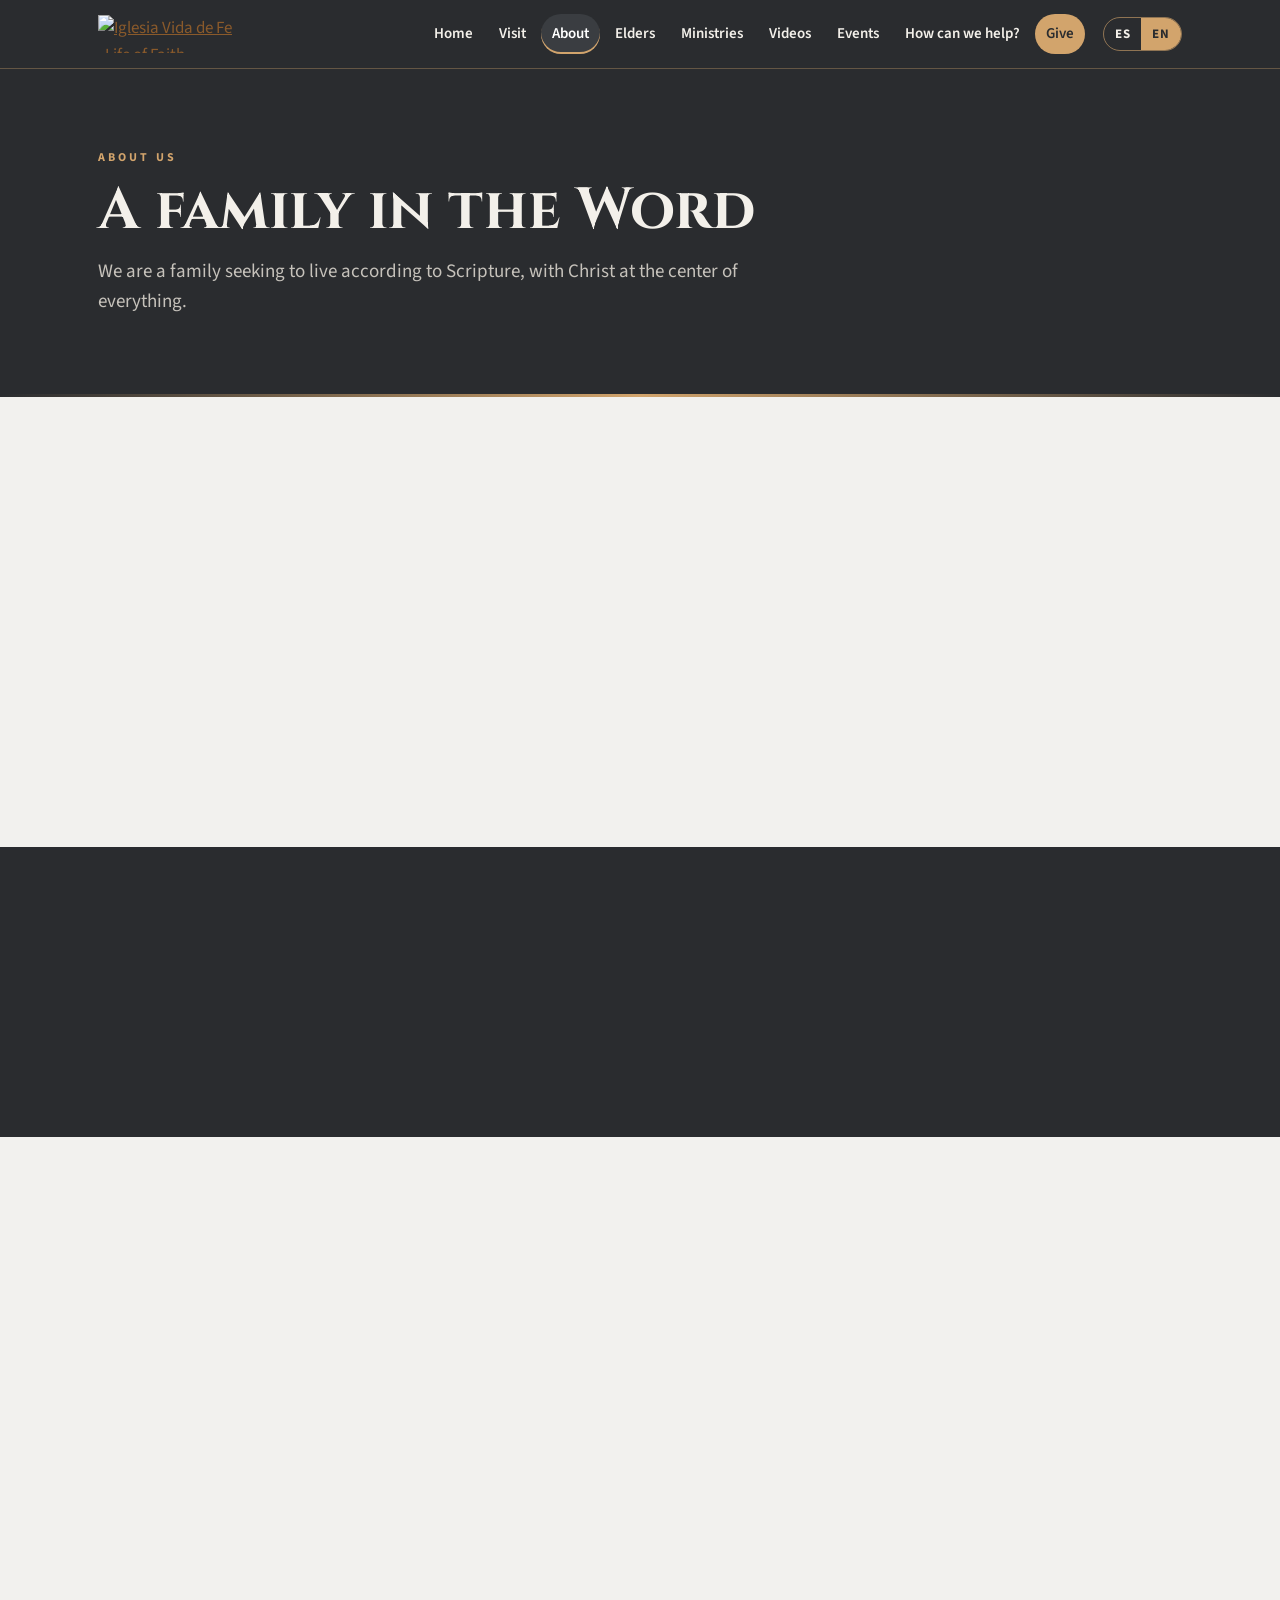
==== nosotros.html @ 3d45b864 "Pastor y anciano; vista individual para cada anciano Co-Authored-By: Claude Opus 5.5 <noreply@anthro" ====
<!doctype html>
<html lang="es" data-lang="es">
<head>
<meta charset="utf-8">
<meta name="viewport" content="width=device-width, initial-scale=1, viewport-fit=cover">
<title>Nosotros · Iglesia Vida de Fe</title>
<meta name="description" content="Misión, visión y Junta de Ancianos de la Iglesia Vida de Fe / Life of Faith Church en Vineland, NJ.">
<link rel="icon" href="img/favicon.png">
<link rel="preconnect" href="https://fonts.googleapis.com"><link rel="preconnect" href="https://fonts.gstatic.com" crossorigin>
<link rel="stylesheet" href="https://fonts.googleapis.com/css2?family=Cinzel:wght@600;700&family=Cormorant+Garamond:ital,wght@0,500;1,500&family=Source+Sans+3:wght@400;600;700&display=swap">
<link rel="stylesheet" href="css/styles.css">
</head>
<body data-page="nosotros">

<section class="page-hero">
  <div class="ph-bg" style="background-image:url(img/santuario.jpg)" aria-hidden="true"></div>
  <div class="wrap">
    <div class="label"><span lang="es">Nosotros</span><span lang="en">About us</span></div>
    <h1><span lang="es">Una familia en la Palabra</span><span lang="en">A family in the Word</span></h1>
    <p class="hero-sub" style="max-width:36em"><span lang="es">Somos una familia que busca vivir conforme a la Escritura, con Cristo en el centro de todo.</span><span lang="en">We are a family seeking to live according to Scripture, with Christ at the center of everything.</span></p>
  </div>
</section>

<main>
  <section class="section">
    <div class="wrap verses-2">
      <div class="stack reveal">
        <div class="label"><span lang="es">Misión</span><span lang="en">Mission</span></div>
        <h2><span lang="es">Amar a Dios, amar a otros, servir.</span><span lang="en">Love God, love others, serve.</span></h2>
        <p class="muted"><span lang="es">Mateo 28:18-20</span><span lang="en">Matthew 28:18-20</span></p>
      </div>
      <div class="stack reveal">
        <div class="label"><span lang="es">Visión</span><span lang="en">Vision</span></div>
        <h2><span lang="es">Evangelizar al perdido, discipular al salvado y edificar un pueblo a vivir una Vida de Fe.</span><span lang="en">Evangelize the lost, disciple the saved, and build up a people to live a Life of Faith.</span></h2>
      </div>
    </div>
    <div class="wrap btn-row reveal" style="margin-top:28px">
      <a class="btn" href="creemos.html"><span lang="es">Lo que creemos</span><span lang="en">What we believe</span></a>
    </div>
  </section>

  <section class="section band">
    <div class="wrap narrow stack reveal">
      <div class="label"><span lang="es">Nuestra historia</span><span lang="en">Our story</span></div>
      <h2><span lang="es">Cómo comenzó Vida de Fe</span><span lang="en">How Life of Faith began</span></h2>
      <p class="muted"><span lang="es">[Historia de la iglesia, pendiente.]</span><span lang="en">[Church history, coming soon.]</span></p>
    </div>
  </section>

  <section class="section" id="ancianos">
    <div class="wrap">
      <div class="section-head reveal">
        <div class="label"><span lang="es">Liderazgo</span><span lang="en">Leadership</span></div>
        <h2><span lang="es">Junta de Ancianos</span><span lang="en">Board of Elders</span></h2>
        <p class="muted"><span lang="es">Nuestros ancianos pastorean, enseñan y cuidan a la congregación. Entre ellos, el Pastor Moisés ejerce el oficio pastoral.</span><span lang="en">Our elders shepherd, teach and care for the congregation. Among them, Pastor Moisés holds the pastoral office.</span></p>
      </div>
      <a class="elders-back" href="#ancianos" hidden><span aria-hidden="true">←</span> <span lang="es">Ver todos los ancianos</span><span lang="en">See all elders</span></a>
      <div class="elders">
        <article id="pastor-moises" class="elder lead-elder reveal">
          <img src="img/familia-pastor-moises.jpg" alt="Pastor Moisés Boneta y su esposa" loading="lazy" width="616" height="684">
          <div class="stack" style="gap:10px"><h3 style="font-size:26px">Moisés Boneta</h3>
            <div class="role"><span lang="es">Pastor y anciano</span><span lang="en">Pastor and Elder</span></div>
            <p class="bio"><span lang="es">Nuestro pastor sirve con un corazón para Dios y para las personas, guiando nuestra iglesia con amor, visión y compromiso en la Palabra.</span><span lang="en">Our pastor serves with a heart for God and for people, leading our church with love, vision, and commitment to the Word.</span></p>
            <p class="fam"><span lang="es">Con su esposa, Cathy</span><span lang="en">With his wife, Cathy</span></p>
            <ul class="tags"><li><span lang="es">Enseñanza bíblica</span><span lang="en">Biblical teaching</span></li><li><span lang="es">Familia</span><span lang="en">Family</span></li><li><span lang="es">Servicio</span><span lang="en">Service</span></li><li><span lang="es">Comunidad</span><span lang="en">Community</span></li></ul>
            <a class="elder-more" href="#pastor-moises"><span lang="es">Conocer más</span><span lang="en">Learn more</span> <span aria-hidden="true">→</span></a></div>
        </article>
        <article id="noel-feliciano" class="elder reveal">
          <img src="img/familia-noel-feliciano.jpg" alt="Noel Feliciano y su familia" loading="lazy" width="616" height="684">
          <div class="stack" style="gap:8px;padding:0 20px 22px"><h3>Noel Feliciano</h3>
            <div class="role"><span lang="es">Anciano y maestro</span><span lang="en">Elder and teacher</span></div>
            <p class="bio"><span lang="es">Con un corazón dedicado a la Palabra de Dios, Noel sirve como anciano y maestro en nuestra iglesia, enseñando con sabiduría y humildad, y apoyando la vida espiritual de la congregación.</span><span lang="en">With a heart devoted to the Word of God, Noel serves as an elder and teacher in our church, teaching with wisdom and humility, and supporting the spiritual life of the congregation.</span></p>
            <p class="fam"><span lang="es">Con su esposa, Norma</span><span lang="en">With his wife, Norma</span></p>
            <ul class="tags"><li><span lang="es">Enseñanza bíblica</span><span lang="en">Biblical teaching</span></li><li><span lang="es">Liderazgo</span><span lang="en">Leadership</span></li><li><span lang="es">Servicio</span><span lang="en">Service</span></li><li><span lang="es">Discipulado</span><span lang="en">Discipleship</span></li></ul>
            <a class="elder-more" href="#noel-feliciano"><span lang="es">Conocer más</span><span lang="en">Learn more</span> <span aria-hidden="true">→</span></a></div>
        </article>
        <article id="raymond-torres" class="elder reveal">
          <img src="img/familia-raymond-torres.jpg" alt="Raymond Torres y su familia" loading="lazy" width="616" height="684">
          <div class="stack" style="gap:8px;padding:0 20px 22px"><h3>Raymond Torres</h3>
            <div class="role"><span lang="es">Anciano, tesorero de la iglesia y encargado de las clases de discipulado</span><span lang="en">Elder, church treasurer and discipleship class coordinator</span></div>
            <p class="bio"><span lang="es">Con un corazón de servicio, Raymond administra los recursos de nuestra iglesia y coordina las rotaciones de los estudios bíblicos entre los ancianos, apoyando el crecimiento espiritual de nuestra familia de fe.</span><span lang="en">With a heart to serve, Raymond manages the resources of our church and coordinates the rotation of Bible studies among the elders, supporting the spiritual growth of our church family.</span></p>
            <div class="since"><span lang="es">En Vida de Fe desde 2003</span><span lang="en">At Life of Faith since 2003</span></div>
            <p class="bio"><span lang="es">Nació y se crió en Trujillo Alto, Puerto Rico, y en 1995 se mudó con su familia a Vineland. Aunque fue criado en el evangelio, entre 1995 y 1996 comenzó a estudiar las Escrituras con más profundidad, se arrepintió y creyó en el Señor Jesús como su única esperanza de salvación. Lleva 23 años casado con Denisse. Después de la salvación que recibió por gracia mediante la fe en Cristo, su mayor gozo es ser esposo y padre de sus dos hijos.</span><span lang="en">He was born and raised in Trujillo Alto, Puerto Rico, and in 1995 moved with his family to Vineland. Although he was raised in the gospel, between 1995 and 1996 he began to study the Scriptures more deeply, repented, and believed in the Lord Jesus as his only hope of salvation. He has been married to Denisse for 23 years. After the salvation he received by grace through faith in Christ, his greatest joy is being a husband and the father of his two sons.</span></p>
            <p class="fam"><span lang="es">Con su esposa, Denisse, y sus hijos</span><span lang="en">With his wife, Denisse, and their children</span></p>
            <blockquote class="elder-verse"><span lang="es">“Pues mediante la ley yo morí a la ley, a fin de vivir para Dios. Con Cristo he sido crucificado, y ya no soy yo el que vive, sino que Cristo vive en mí; y la vida que ahora vivo en la carne, la vivo por fe en el Hijo de Dios, el cual me amó y se entregó a sí mismo por mí.”</span><span lang="en">“For through the Law I died to the Law, so that I might live to God. I have been crucified with Christ; and it is no longer I who live, but Christ lives in me; and the life which I now live in the flesh I live by faith in the Son of God, who loved me and gave Himself up for me.”</span><cite><span lang="es">Gálatas 2:19-20</span><span lang="en">Galatians 2:19-20</span></cite></blockquote>
            <ul class="tags"><li><span lang="es">Tesorería</span><span lang="en">Treasury</span></li><li><span lang="es">Discipulado</span><span lang="en">Discipleship</span></li><li><span lang="es">Liderazgo</span><span lang="en">Leadership</span></li><li><span lang="es">Servicio</span><span lang="en">Service</span></li><li><span lang="es">Unidad</span><span lang="en">Unity</span></li></ul>
            <a class="elder-more" href="#raymond-torres"><span lang="es">Conocer más</span><span lang="en">Learn more</span> <span aria-hidden="true">→</span></a></div>
        </article>
        <article id="jonathan-torres" class="elder reveal">
          <img src="img/familia-jonathan-torres.jpg" alt="Jonathan Torres y su familia" loading="lazy" width="616" height="684">
          <div class="stack" style="gap:8px;padding:0 20px 22px"><h3>Jonathan Torres</h3>
            <div class="role"><span lang="es">Anciano y secretario de la Junta de Ancianos</span><span lang="en">Elder and secretary of the Board of Elders</span></div>
            <p class="bio"><span lang="es">Con un corazón de siervo, Jonathan sirve en el liderazgo de nuestra iglesia, apoyando la visión, la unidad y el cuidado espiritual de la congregación.</span><span lang="en">With a servant's heart, Jonathan serves in the leadership of our church, supporting the vision, unity, and spiritual care of our congregation.</span></p>
            <p class="fam"><span lang="es">Con su esposa, Josie, y sus hijos</span><span lang="en">With his wife, Josie, and their children</span></p>
            <ul class="tags"><li><span lang="es">Liderazgo</span><span lang="en">Leadership</span></li><li><span lang="es">Servicio</span><span lang="en">Service</span></li><li><span lang="es">Unidad</span><span lang="en">Unity</span></li><li><span lang="es">Familia</span><span lang="en">Family</span></li><li><span lang="es">Discipulado</span><span lang="en">Discipleship</span></li></ul>
            <a class="elder-more" href="#jonathan-torres"><span lang="es">Conocer más</span><span lang="en">Learn more</span> <span aria-hidden="true">→</span></a></div>
        </article>
        <article id="hector-acosta" class="elder reveal">
          <img src="img/familia-hector-acosta.jpg" alt="Hector Acosta y su familia" loading="lazy" width="616" height="684">
          <div class="stack" style="gap:8px;padding:0 20px 22px"><h3>Hector Acosta</h3>
            <div class="role"><span lang="es">Anciano, subtesorero y maestro</span><span lang="en">Elder, assistant treasurer and teacher</span></div>
            <div class="since"><span lang="es">En Vida de Fe desde 2008 · Anciano desde 2021</span><span lang="en">At Life of Faith since 2008 · Elder since 2021</span></div>
            <p class="bio"><span lang="es">Con un corazón de servicio, Hector apoya en la administración de los recursos de la iglesia y enseña con la Palabra de Dios, guiando y edificando a nuestra congregación. Es de Puerto Rico y lleva 18 años casado con Raquel. Lo que más disfruta es pasar tiempo con su esposa y sus hijas, y le encanta conversar y conectar con las personas.</span><span lang="en">With a heart to serve, Hector assists in the administration of the church's resources and teaches the Word of God, guiding and building up our congregation. He is from Puerto Rico and has been married to Raquel for 18 years. What he enjoys most is spending time with his wife and daughters, and he loves talking and connecting with people.</span></p>
            <p class="fam"><span lang="es">Con su esposa, Raquel, y sus hijas</span><span lang="en">With his wife, Raquel, and their daughters</span></p>
            <blockquote class="elder-verse"><span lang="es">“Porque por gracia habéis sido salvados por medio de la fe, y esto no de vosotros, sino que es don de Dios; no por obras, para que nadie se gloríe.”</span><span lang="en">“For by grace you have been saved through faith; and that not of yourselves, it is the gift of God; not as a result of works, so that no one may boast.”</span><cite><span lang="es">Efesios 2:8-9</span><span lang="en">Ephesians 2:8-9</span></cite></blockquote>
            <ul class="tags"><li><span lang="es">Administración</span><span lang="en">Administration</span></li><li><span lang="es">Enseñanza</span><span lang="en">Teaching</span></li><li><span lang="es">Servicio</span><span lang="en">Service</span></li><li><span lang="es">Liderazgo</span><span lang="en">Leadership</span></li><li><span lang="es">Discipulado</span><span lang="en">Discipleship</span></li></ul>
            <a class="elder-more" href="#hector-acosta"><span lang="es">Conocer más</span><span lang="en">Learn more</span> <span aria-hidden="true">→</span></a></div>
        </article>
      </div>
    </div>
  </section>

  <section class="section band-2">
    <div class="wrap">
      <div class="section-head reveal">
        <div class="label" style="color:#d2a46c"><span lang="es">Da el siguiente paso</span><span lang="en">Take the next step</span></div>
        <h2><span lang="es">Membresía y bautismo</span><span lang="en">Membership and baptism</span></h2>
      </div>
      <div class="cards" style="grid-template-columns:repeat(auto-fit,minmax(260px,1fr))">
        <a class="card reveal" href="ayuda.html#membresia"><h3><span lang="es">¿Quieres ser miembro?</span><span lang="en">Want to become a member?</span></h3><p class="muted"><span lang="es">Pide información sobre la clase de membresía.</span><span lang="en">Ask about our membership class.</span></p><span class="more">→</span></a>
        <a class="card reveal" href="ayuda.html#bautismo"><h3><span lang="es">¿Quieres bautizarte?</span><span lang="en">Want to be baptized?</span></h3><p class="muted"><span lang="es">Pide información sobre la clase de bautismo.</span><span lang="en">Ask about our baptism class.</span></p><span class="more">→</span></a>
      </div>
    </div>
  </section>
</main>

<script src="js/config.js"></script>
<script src="js/site.js"></script>
</body>
</html>
---- css/styles.css ----
/* Iglesia Vida de Fe / Life of Faith Church
   Colores tomados del templo: gris carbón (exterior), gris claro (paredes), madera (cruz, bancas, techo). */
:root{
  --bg:#f2f1ee; --surface:#fbfaf8; --ink:#1e2023; --muted:#575a5f; --line:#dbd7d0;
  --char:#2a2c2f; --char-2:#3a3d41; --on-char:#f3f0ea; --on-char-muted:#c6c2bb;
  --wood:#8a5a2b; --wood-bright:#d2a46c; --wood-soft:#ece1d2;
  --f-display:"Cinzel","Trajan Pro",Georgia,serif;
  --f-verse:"Cormorant Garamond",Georgia,"Times New Roman",serif;
  --f-body:"Source Sans 3","Segoe UI",system-ui,sans-serif;
  --radius:14px; --max:1120px;
  color-scheme:light;
}
*{box-sizing:border-box}
html{scroll-behavior:smooth}
body{margin:0;background:var(--bg);color:var(--ink);font-family:var(--f-body);font-size:17px;line-height:1.6;-webkit-font-smoothing:antialiased}
img{max-width:100%;display:block}
a{color:var(--wood)}
a:hover{color:var(--char)}
:focus-visible{outline:2px solid var(--wood-bright);outline-offset:3px;border-radius:4px}
h1,h2,h3{font-family:var(--f-display);line-height:1.15;text-wrap:balance;margin:0}
h2{font-size:clamp(26px,3.6vw,36px);font-weight:700}
h3{font-size:19px;font-weight:700;letter-spacing:.02em}
p{margin:0}
.wrap{max-width:var(--max);margin:0 auto;padding-left:max(18px,env(safe-area-inset-left,0px));padding-right:max(18px,env(safe-area-inset-right,0px))}
.narrow{max-width:760px}
.label{font:700 12px var(--f-body);letter-spacing:.26em;text-transform:uppercase;color:var(--wood)}
.lead{font-size:clamp(18px,2vw,20px);color:var(--ink);max-width:40em}
.muted{color:var(--muted)}
.stack{display:grid;gap:14px}
.section{padding-block:clamp(48px,8vw,88px)}
.section-head{display:grid;gap:10px;margin-bottom:28px}
.band{background:var(--char);color:var(--on-char)}
.band .label{color:var(--wood-bright)}
.band .muted{color:var(--on-char-muted)}
.band-2{background:var(--char-2);color:var(--on-char)}

/* idiomas */
html[data-lang="es"] body [lang="en"]{display:none!important}
html[data-lang="en"] body [lang="es"]{display:none!important}

/* ---------- encabezado ---------- */
body::before{content:"";position:fixed;inset:0 0 auto;height:env(safe-area-inset-top,0px);z-index:60;background:var(--char)}
.site-header{position:sticky;top:env(safe-area-inset-top,0px);z-index:50;background:var(--char);color:var(--on-char);border-bottom:1px solid rgba(210,164,108,.35)}
.site-header .wrap{display:flex;align-items:center;gap:18px;min-height:68px}
.brand img{height:38px;width:auto}
.nav{display:flex;gap:4px;margin-left:auto;align-items:center}
.nav a{color:var(--on-char);text-decoration:none;font-weight:600;font-size:15px;padding:8px 11px;border-radius:999px;transition:background .2s}
.nav a:hover,.nav a[aria-current="page"]{background:var(--char-2);color:#fff}
.nav a[aria-current="page"]{box-shadow:inset 0 -2px 0 var(--wood-bright)}
.btn-give{background:var(--wood-bright)!important;color:var(--char)!important}
.lang{display:flex;border:1px solid rgba(210,164,108,.6);border-radius:999px;overflow:hidden;flex:none}
.lang button{background:transparent;border:0;color:var(--on-char);font:700 13px var(--f-body);letter-spacing:.06em;padding:7px 11px;cursor:pointer}
.lang button[aria-pressed="true"]{background:var(--wood-bright);color:var(--char)}
.menu-btn{display:none;background:transparent;border:1px solid rgba(243,240,234,.35);color:var(--on-char);border-radius:10px;width:44px;height:40px;cursor:pointer}
@media (max-width:980px){
  .nav{position:fixed;inset:calc(68px + env(safe-area-inset-top,0px)) 0 auto 0;flex-direction:column;align-items:stretch;background:var(--char);padding:12px max(18px,env(safe-area-inset-right,0px)) 22px max(18px,env(safe-area-inset-left,0px));gap:2px;border-bottom:1px solid rgba(210,164,108,.35);transform:translateY(-8px);opacity:0;pointer-events:none;transition:.25s}
  .nav.open{transform:none;opacity:1;pointer-events:auto}
  .nav a{font-size:17px;padding:12px 14px;border-radius:10px}
  .menu-btn{display:grid;place-items:center;margin-left:auto}
  .lang{margin-left:0}
}

/* ---------- botones ---------- */
.btn{display:inline-flex;align-items:center;justify-content:center;gap:10px;font:700 15px var(--f-body);letter-spacing:.03em;text-decoration:none;padding:13px 22px;border-radius:999px;background:var(--char);color:var(--on-char);border:1px solid var(--char);cursor:pointer;position:relative;overflow:hidden;transition:transform .2s,background .2s;min-height:46px}
.btn::after{content:"";position:absolute;inset:0;background:linear-gradient(110deg,transparent 30%,rgba(210,164,108,.45) 50%,transparent 70%);transform:translateX(-120%);transition:transform .7s}
.btn:hover{transform:translateY(-2px);color:#fff}.btn:hover::after{transform:translateX(120%)}
.btn.wood{background:var(--wood-bright);border-color:var(--wood-bright);color:var(--char)}
.btn.ghost{background:transparent;color:var(--ink);border-color:var(--wood)}
.btn.ghost:hover{color:var(--ink)}
.band .btn.ghost{color:var(--on-char);border-color:var(--wood-bright)}
.btn-row{display:flex;gap:12px;flex-wrap:wrap}
.live-dot{width:9px;height:9px;border-radius:50%;background:#d94a3d;box-shadow:0 0 0 0 rgba(217,74,61,.6);animation:pulse 1.6s infinite}
@keyframes pulse{70%{box-shadow:0 0 0 10px rgba(217,74,61,0)}100%{box-shadow:0 0 0 0 rgba(217,74,61,0)}}

/* ---------- inicio ---------- */
.hero{position:relative;overflow:hidden;background:var(--char);color:var(--on-char)}
.hero-bg{position:absolute;inset:-4%;background:url(../img/santuario.jpg) center 45%/cover;filter:grayscale(.2);animation:kb 14s ease-out both}
.hero::after{content:"";position:absolute;inset:0;background:linear-gradient(180deg,rgba(42,44,47,.55),rgba(42,44,47,.78) 70%,var(--char))}
.hero .wrap{position:relative;z-index:1;display:grid;justify-items:center;text-align:center;gap:20px;padding-block:clamp(70px,13vw,150px) clamp(60px,9vw,110px)}
.hero-logo{width:min(560px,86vw);animation:rise 1.1s cubic-bezier(.2,.8,.2,1) .2s both}
.hero-title{font-family:var(--f-verse);font-style:italic;font-weight:500;font-size:clamp(34px,6vw,62px);line-height:1.05;animation:rise 1s cubic-bezier(.2,.8,.2,1) .7s both}
.hero-sub{color:var(--on-char-muted);font-size:clamp(16px,2vw,19px);animation:rise 1s ease 1s both}
.gold-rule{height:2px;width:min(320px,60vw);background:linear-gradient(90deg,transparent,var(--wood-bright),transparent);animation:grow .9s ease 1.15s both}
.hero .btn-row{justify-content:center;animation:rise 1s ease 1.35s both}
@keyframes kb{from{transform:scale(1.15)}to{transform:scale(1.02)}}
@keyframes rise{from{opacity:0;transform:translateY(22px)}to{opacity:1;transform:none}}
@keyframes grow{from{transform:scaleX(0)}to{transform:scaleX(1)}}

.schedule{display:grid;grid-template-columns:repeat(3,minmax(0,1fr));gap:16px}
.day{background:var(--surface);border:1px solid var(--line);border-radius:var(--radius);padding:22px;display:grid;gap:10px;align-content:start}
.day h3{font-size:20px}
.slot{display:grid;grid-template-columns:86px 1fr;gap:10px;align-items:baseline;border-top:1px solid var(--line);padding-top:10px}
.slot b{font-variant-numeric:tabular-nums;color:var(--wood)}
@media (max-width:820px){.schedule{grid-template-columns:1fr}}

.cards{display:grid;grid-template-columns:repeat(3,minmax(0,1fr));gap:16px}
.card{background:var(--surface);border:1px solid var(--line);border-radius:var(--radius);padding:24px;display:grid;gap:10px;align-content:start;text-decoration:none;color:var(--ink);transition:transform .3s,box-shadow .3s,border-color .3s}
a.card:hover{transform:translateY(-4px);border-color:var(--wood);box-shadow:0 14px 30px -20px rgba(42,44,47,.6);color:var(--ink)}
.card .more{font-weight:700;color:var(--wood);font-size:15px}
@media (max-width:900px){.cards{grid-template-columns:repeat(2,minmax(0,1fr))}}
@media (max-width:560px){.cards{grid-template-columns:1fr}}

.split{display:grid;grid-template-columns:1fr 1fr;gap:clamp(24px,5vw,56px);align-items:center}
.split>*{min-width:0}
@media (max-width:820px){.split{grid-template-columns:1fr}}
.photo{border-radius:var(--radius);overflow:hidden;box-shadow:0 20px 40px -28px rgba(0,0,0,.6)}
.photo img{width:100%;height:100%;object-fit:cover}

.verse{font-family:var(--f-verse);font-style:italic;font-size:clamp(22px,3vw,30px);line-height:1.35;margin:0}
.verse cite{display:block;margin-top:10px;font:600 12px var(--f-body);font-style:normal;letter-spacing:.2em;text-transform:uppercase;color:var(--wood)}
.band .verse cite,.page-hero .verse cite{color:var(--wood-bright)}
.verses-2{display:grid;grid-template-columns:1fr 1fr;gap:clamp(20px,5vw,56px)}
@media (max-width:720px){.verses-2{grid-template-columns:1fr}}

.embed{position:relative;border-radius:var(--radius);overflow:hidden;background:#000;aspect-ratio:16/9;max-width:100%}
.embed iframe{position:absolute;inset:0;width:100%;height:100%;border:0}
.fb-box{background:var(--surface);border:1px solid var(--line);border-radius:var(--radius);padding:12px;display:grid;justify-items:center;gap:12px}
.fb-box iframe{border:0;width:100%;max-width:500px;height:640px}

/* ---------- interiores ---------- */
.page-hero{background:var(--char);color:var(--on-char);position:relative;overflow:hidden}
.page-hero::after{content:"";position:absolute;inset:auto 0 0;height:3px;background:linear-gradient(90deg,transparent,var(--wood-bright),transparent)}
.page-hero .wrap{padding-block:clamp(44px,7vw,80px);display:grid;gap:12px;position:relative;z-index:1}
.page-hero h1{font-size:clamp(32px,6vw,58px);font-weight:700}
.page-hero .label{color:var(--wood-bright)}
.ph-bg{position:absolute;inset:0;background-position:center;background-size:cover}
.ph-bg::after{content:"";position:absolute;inset:0;background:linear-gradient(90deg,var(--char) 30%,rgba(42,44,47,.6) 70%,rgba(42,44,47,.4))}
@media (max-width:700px){.ph-bg::after{background:rgba(42,44,47,.72)}}
.back{display:inline-flex;align-items:center;gap:8px;color:var(--on-char);text-decoration:none;font-weight:600;font-size:15px;padding:8px 14px 8px 10px;border:1px solid rgba(243,240,234,.3);border-radius:999px;width:max-content}
.back:hover{color:#fff;background:var(--char-2)}

.list{list-style:none;margin:0;padding:0}
.list li{display:grid;grid-template-columns:auto 1fr;gap:14px;padding:16px 0;border-top:1px solid var(--line)}
.list li:last-child{border-bottom:1px solid var(--line)}
.list .dot{width:10px;height:10px;margin-top:9px;border-radius:50%;background:var(--wood);box-shadow:0 0 0 4px var(--wood-soft)}
.list b{display:block}
.list span{color:var(--muted)}

.elders{display:grid;grid-template-columns:repeat(2,minmax(0,1fr));gap:20px}
@media (max-width:700px){.elders{grid-template-columns:1fr}}
.elder{background:var(--surface);border:1px solid var(--line);border-radius:var(--radius);padding:22px;display:grid;gap:10px;justify-items:center;text-align:center}
.elder{padding:0;overflow:hidden;align-content:start;justify-items:stretch;text-align:left}
.elder img{width:100%;height:auto;aspect-ratio:616/684;object-fit:cover;object-position:center top}
.elder .ph{display:grid;place-items:center;background:var(--char-2);color:var(--on-char);font:700 34px var(--f-display)}
.elder .role{font-size:15px;color:var(--wood);font-weight:600}
.elder .bio{font-size:15px;color:var(--muted)}
.elder.lead-elder{grid-column:1/-1;grid-template-columns:minmax(0,360px) 1fr;justify-items:start;text-align:left;align-items:center;gap:28px}
.elder.lead-elder img{width:100%}
.elder.lead-elder .stack{padding:24px 28px 24px 0}
.elder .fam{font-size:15px;font-style:italic;font-family:var(--f-verse);font-size:18px;color:var(--ink)}
.elder .since{font-size:13px;font-weight:700;letter-spacing:.04em;color:var(--muted)}
.elder-verse{margin:2px 0 0;padding-left:12px;border-left:2px solid var(--wood-soft);font-family:var(--f-verse);font-style:italic;font-size:17px;line-height:1.4;color:var(--ink)}
.elder-verse cite{display:block;font:700 11px var(--f-body);font-style:normal;letter-spacing:.18em;text-transform:uppercase;color:var(--wood);margin-top:4px}
.tags{list-style:none;margin:4px 0 0;padding:0;display:flex;flex-wrap:wrap;gap:6px}
.tags li{font-size:12px;font-weight:700;letter-spacing:.06em;text-transform:uppercase;color:var(--wood);background:var(--wood-soft);border-radius:999px;padding:4px 10px}
@media (max-width:620px){.elder.lead-elder{grid-template-columns:1fr}.elder.lead-elder .stack{padding:0 20px 22px}}

.creed{counter-reset:c;list-style:none;margin:0;padding:0;display:grid;gap:0}
.creed li{padding:22px 0;border-top:1px solid var(--line);display:grid;grid-template-columns:44px 1fr;gap:14px}
.creed li::before{counter-increment:c;content:counter(c);font:700 18px var(--f-display);color:var(--wood);width:36px;height:36px;border-radius:50%;border:1px solid var(--wood);display:grid;place-items:center}
.creed .ref{display:block;margin-top:6px;font-size:14px;color:var(--wood);font-weight:600}

.elders-row{display:grid;grid-template-columns:repeat(5,minmax(0,1fr));gap:16px}
.elder-mini{display:grid;justify-items:center;gap:6px;text-align:center;text-decoration:none;color:var(--ink);padding:18px 10px;border-radius:var(--radius);transition:background .3s,transform .3s}
.elder-mini:hover{background:var(--surface);transform:translateY(-4px);color:var(--ink)}
.elder-mini img{width:100%;height:auto;aspect-ratio:616/684;border-radius:12px;object-fit:cover;object-position:center top}
.elder-mini span{font-size:14px;color:var(--wood);font-weight:600}
@media (max-width:820px){.elders-row{grid-template-columns:repeat(3,minmax(0,1fr))}}
@media (max-width:520px){.elders-row{grid-template-columns:repeat(2,minmax(0,1fr))}}
.section[id]{scroll-margin-top:80px}

/* ministerios */
.min-grid{display:grid;grid-template-columns:repeat(3,minmax(0,1fr));gap:16px}
.min-card{background:var(--surface);border:1px solid var(--line);border-radius:var(--radius);padding:24px;display:grid;gap:8px;align-content:start;text-decoration:none;color:var(--ink);position:relative;overflow:hidden;transition:transform .3s,box-shadow .3s,border-color .3s}
.min-card::before{content:"";position:absolute;left:0;right:0;top:0;height:3px;background:var(--wood-bright);transform:scaleX(0);transform-origin:left;transition:transform .4s}
.min-card:hover{transform:translateY(-4px);border-color:var(--wood);box-shadow:0 14px 30px -20px rgba(42,44,47,.6);color:var(--ink)}
.min-card:hover::before{transform:none}
.min-card .eyebrow{font:700 11px var(--f-body);letter-spacing:.22em;text-transform:uppercase;color:var(--muted)}
.min-card h3{font-size:21px}
.min-card .en{font-family:var(--f-verse);font-style:italic;font-size:18px;color:var(--wood)}
.min-card img{height:64px;width:auto;margin-bottom:4px}
@media (max-width:900px){.min-grid{grid-template-columns:repeat(2,minmax(0,1fr))}}
@media (max-width:560px){.min-grid{grid-template-columns:1fr}}

/* intro animada (ministerios) */
.intro{position:fixed;inset:0;z-index:80;background:radial-gradient(90% 80% at 50% 45%,rgba(42,44,47,.82),var(--char) 85%),url(../img/santuario.jpg) center/cover;color:var(--on-char);display:grid;place-items:center;padding:24px max(18px,env(safe-area-inset-right,0px)) 24px max(18px,env(safe-area-inset-left,0px));animation:introOut .9s cubic-bezier(.7,0,.2,1) var(--out,4.4s) both}
.intro-inner{display:grid;justify-items:center;gap:16px;text-align:center;max-width:920px;width:100%}
.intro .i-logo{width:min(180px,40vw);animation:fum 1s cubic-bezier(.2,.9,.25,1.15) .15s both}
.intro .i-eyebrow{font:600 13px var(--f-body);letter-spacing:.32em;text-transform:uppercase;color:var(--wood-bright);animation:fadeIn .6s ease .3s both}
.intro .i-name{font-family:var(--f-display);font-weight:700;font-size:clamp(34px,8vw,84px);line-height:1.04;text-wrap:balance}
.intro .ch{display:inline-block;white-space:pre;animation:letter .55s cubic-bezier(.2,.8,.2,1) both;animation-delay:calc(var(--start,.5s) + var(--i) * 50ms)}
.intro .i-sub{font-family:var(--f-verse);font-style:italic;font-size:clamp(20px,3vw,30px);color:var(--on-char-muted);animation:fadeIn .8s ease var(--sub,1.6s) both}
.intro .gold-rule{animation-delay:var(--sub,1.6s)}
.intro .i-verses{display:grid;grid-template-columns:1fr 1fr;gap:22px;width:100%;margin-top:4px}
.intro .i-v{font-family:var(--f-verse);font-style:italic;font-size:clamp(17px,2.3vw,22px);line-height:1.35}
.intro .i-v cite{display:block;font:600 12px var(--f-body);font-style:normal;letter-spacing:.2em;text-transform:uppercase;color:var(--wood-bright);margin-top:6px}
.intro .i-v.l{text-align:right;animation:fromLeft .9s cubic-bezier(.2,.8,.2,1) var(--v1,2.1s) both}
.intro .i-v.r{text-align:left;animation:fromRight .9s cubic-bezier(.2,.8,.2,1) var(--v2,2.45s) both}
.intro .skip{position:absolute;right:max(18px,env(safe-area-inset-right,0px));bottom:calc(18px + env(safe-area-inset-bottom,0px));background:transparent;border:1px solid rgba(243,240,234,.4);color:var(--on-char);border-radius:999px;padding:8px 16px;font:600 14px var(--f-body);cursor:pointer}
.intro.gone{display:none}
@media (max-width:640px){.intro .i-verses{grid-template-columns:1fr}.intro .i-v.l,.intro .i-v.r{text-align:center}}
@keyframes fum{0%{opacity:0;transform:scale(2.3);filter:blur(10px)}60%{opacity:1;filter:none}100%{transform:none}}
@keyframes letter{from{opacity:0;transform:translateY(.45em) rotateX(70deg);filter:blur(6px)}to{opacity:1;transform:none;filter:none}}
@keyframes fadeIn{from{opacity:0}to{opacity:1}}
@keyframes fromLeft{from{opacity:0;transform:translateX(-70px)}to{opacity:1;transform:none}}
@keyframes fromRight{from{opacity:0;transform:translateX(70px)}to{opacity:1;transform:none}}
@keyframes introOut{0%{transform:none;visibility:visible}100%{transform:translateY(-101%);visibility:hidden}}

.min-hero-logo{height:110px;width:auto}
.months{display:grid;grid-template-columns:repeat(6,minmax(0,1fr));gap:8px;margin:14px 0 10px}
.m{text-align:center;font:700 13px var(--f-body);letter-spacing:.06em;padding:10px 0;border-radius:10px;border:1px dashed var(--line);color:var(--muted)}
.m.on{background:var(--char);color:var(--on-char);border:1px solid var(--char)}

/* videos */
.tabs{display:flex;gap:8px;flex-wrap:wrap;margin-bottom:22px}
.tab{border:1px solid var(--line);background:var(--surface);color:var(--ink);border-radius:999px;padding:9px 16px;font:600 15px var(--f-body);cursor:pointer}
.tab[aria-selected="true"]{background:var(--char);color:var(--on-char);border-color:var(--char)}
.vgrid{display:grid;grid-template-columns:repeat(3,minmax(0,1fr));gap:18px}
.vcard{background:var(--surface);border:1px solid var(--line);border-radius:var(--radius);overflow:hidden;text-align:left;padding:0;cursor:pointer;font:inherit;color:inherit;display:grid;transition:transform .3s,box-shadow .3s}
.vcard:hover{transform:translateY(-4px);box-shadow:0 14px 30px -20px rgba(42,44,47,.6)}
.vcard .thumb{aspect-ratio:16/9;background:#111 center/cover;position:relative}
.vcard .thumb::after{content:"";position:absolute;inset:0;margin:auto;width:54px;height:54px;border-radius:50%;background:rgba(42,44,47,.78) url("data:image/svg+xml,%3Csvg xmlns='http://www.w3.org/2000/svg' viewBox='0 0 24 24'%3E%3Cpath d='M9 7l8 5-8 5z' fill='%23f3f0ea'/%3E%3C/svg%3E") center/26px no-repeat}
.vcard .meta{padding:14px 16px;display:grid;gap:4px}
.vcard .meta b{font-size:16px;line-height:1.35}
.vcard .meta span{font-size:14px;color:var(--muted)}
.series{display:grid;grid-template-columns:repeat(2,minmax(0,1fr));gap:18px;margin-bottom:34px}
.serie{background:var(--char);color:var(--on-char);border-radius:var(--radius);padding:26px;display:grid;gap:10px;align-content:start}
.serie .label{color:var(--wood-bright)}
.serie h3{font-size:24px}
@media (max-width:900px){.vgrid{grid-template-columns:repeat(2,minmax(0,1fr))}}
@media (max-width:620px){.vgrid,.series{grid-template-columns:1fr}}
.modal{position:fixed;inset:0;z-index:90;background:rgba(15,16,18,.86);display:grid;place-items:center;padding:20px}
.modal[hidden]{display:none}
.modal .box{width:min(960px,100%)}
.modal .close{display:block;margin:0 0 10px auto;background:transparent;border:1px solid rgba(243,240,234,.4);color:#f3f0ea;border-radius:999px;padding:8px 16px;font:600 14px var(--f-body);cursor:pointer}

/* formularios */
.forms-nav{display:grid;grid-template-columns:repeat(4,minmax(0,1fr));gap:12px;margin-bottom:28px}
.forms-nav button{background:var(--surface);border:1px solid var(--line);border-radius:12px;padding:16px;text-align:left;font:600 16px var(--f-body);color:var(--ink);cursor:pointer;display:grid;gap:4px}
.forms-nav button small{font-weight:400;color:var(--muted);font-size:14px}
.forms-nav button[aria-selected="true"]{border-color:var(--wood);box-shadow:inset 0 0 0 1px var(--wood);background:#fff}
@media (max-width:900px){.forms-nav{grid-template-columns:repeat(2,minmax(0,1fr))}}
form.vdf{background:var(--surface);border:1px solid var(--line);border-radius:var(--radius);padding:clamp(20px,4vw,34px);display:grid;gap:18px}
.field{display:grid;gap:6px}
.field label,.field legend{font-weight:700;font-size:15px}
.field input,.field select,.field textarea{font:inherit;font-size:16px;padding:12px 14px;border:1px solid #c9c4bb;border-radius:10px;background:#fff;color:var(--ink);width:100%}
.field textarea{min-height:130px;resize:vertical}
.row2{display:grid;grid-template-columns:1fr 1fr;gap:16px}
@media (max-width:620px){.row2{grid-template-columns:1fr}}
.choice{display:flex;gap:10px;flex-wrap:wrap}
.choice label{display:flex;gap:8px;align-items:center;border:1px solid var(--line);border-radius:999px;padding:8px 14px;font-weight:600;cursor:pointer;background:#fff}
.notice{background:var(--wood-soft);border-radius:12px;padding:14px 16px;font-size:15px}
.ok{background:#e6efe6;border:1px solid #9fbf9f;border-radius:12px;padding:16px}
fieldset{border:0;padding:0;margin:0}

/* pie */
.site-footer{background:var(--char);color:var(--on-char-muted);font-size:15px}
.site-footer .wrap{display:grid;grid-template-columns:1.3fr 1fr 1fr;gap:28px;padding-block:48px 28px}
.site-footer img{height:44px;width:auto;margin-bottom:14px}
.site-footer h4{font:700 12px var(--f-body);letter-spacing:.22em;text-transform:uppercase;color:var(--wood-bright);margin:0 0 10px}
.site-footer a{color:var(--on-char);text-decoration:none}
.site-footer a:hover{color:var(--wood-bright)}
.site-footer ul{list-style:none;margin:0;padding:0;display:grid;gap:6px}
.site-footer .legal{grid-column:1/-1;border-top:1px solid rgba(243,240,234,.15);padding-top:18px;font-size:13px}
@media (max-width:820px){.site-footer .wrap{grid-template-columns:1fr}}

/* revelado al bajar (solo si hay JS y se permite movimiento) */
.js .reveal{opacity:0;transform:translateY(26px);transition:opacity .8s ease,transform .8s cubic-bezier(.2,.8,.2,1)}
.js .reveal.in{opacity:1;transform:none}

@media (prefers-reduced-motion: reduce){
  *,*::before,*::after{animation:none!important;transition:none!important}
  .js .reveal{opacity:1;transform:none}
  .intro{display:none}
}

/* Vista individual de cada anciano (nosotros.html#slug) */
.elder-more{justify-self:start;margin-top:6px;font-size:14px;font-weight:700;letter-spacing:.04em;color:var(--wood);text-decoration:none;border-bottom:1px solid transparent;transition:border-color .25s}
.elder-more:hover{border-bottom-color:var(--wood)}
.elder > img{cursor:pointer}
.elders-back{display:inline-flex;gap:8px;align-items:center;margin:0 0 18px;font-weight:700;font-size:15px;color:var(--wood);text-decoration:none}
.elders-back[hidden]{display:none}
.elders-back:hover{text-decoration:underline}
.elders.single{grid-template-columns:1fr}
.elders.single .elder:not(.is-open){display:none}
.elders.single .elder.is-open{grid-template-columns:minmax(0,400px) 1fr;align-items:start;gap:28px}
.elders.single .elder.is-open .stack{padding:26px 28px 26px 0 !important}
.elders.single .elder.is-open .elder-more{display:none}
.elders.single .elder.is-open > img{cursor:default}
.elders.single .elder.is-open{animation:fadeIn .5s ease both}
@media (max-width:700px){.elders.single .elder.is-open{grid-template-columns:1fr}.elders.single .elder.is-open .stack{padding:0 20px 22px !important}}
@media (prefers-reduced-motion: reduce){.elders.single .elder.is-open{animation:none}}
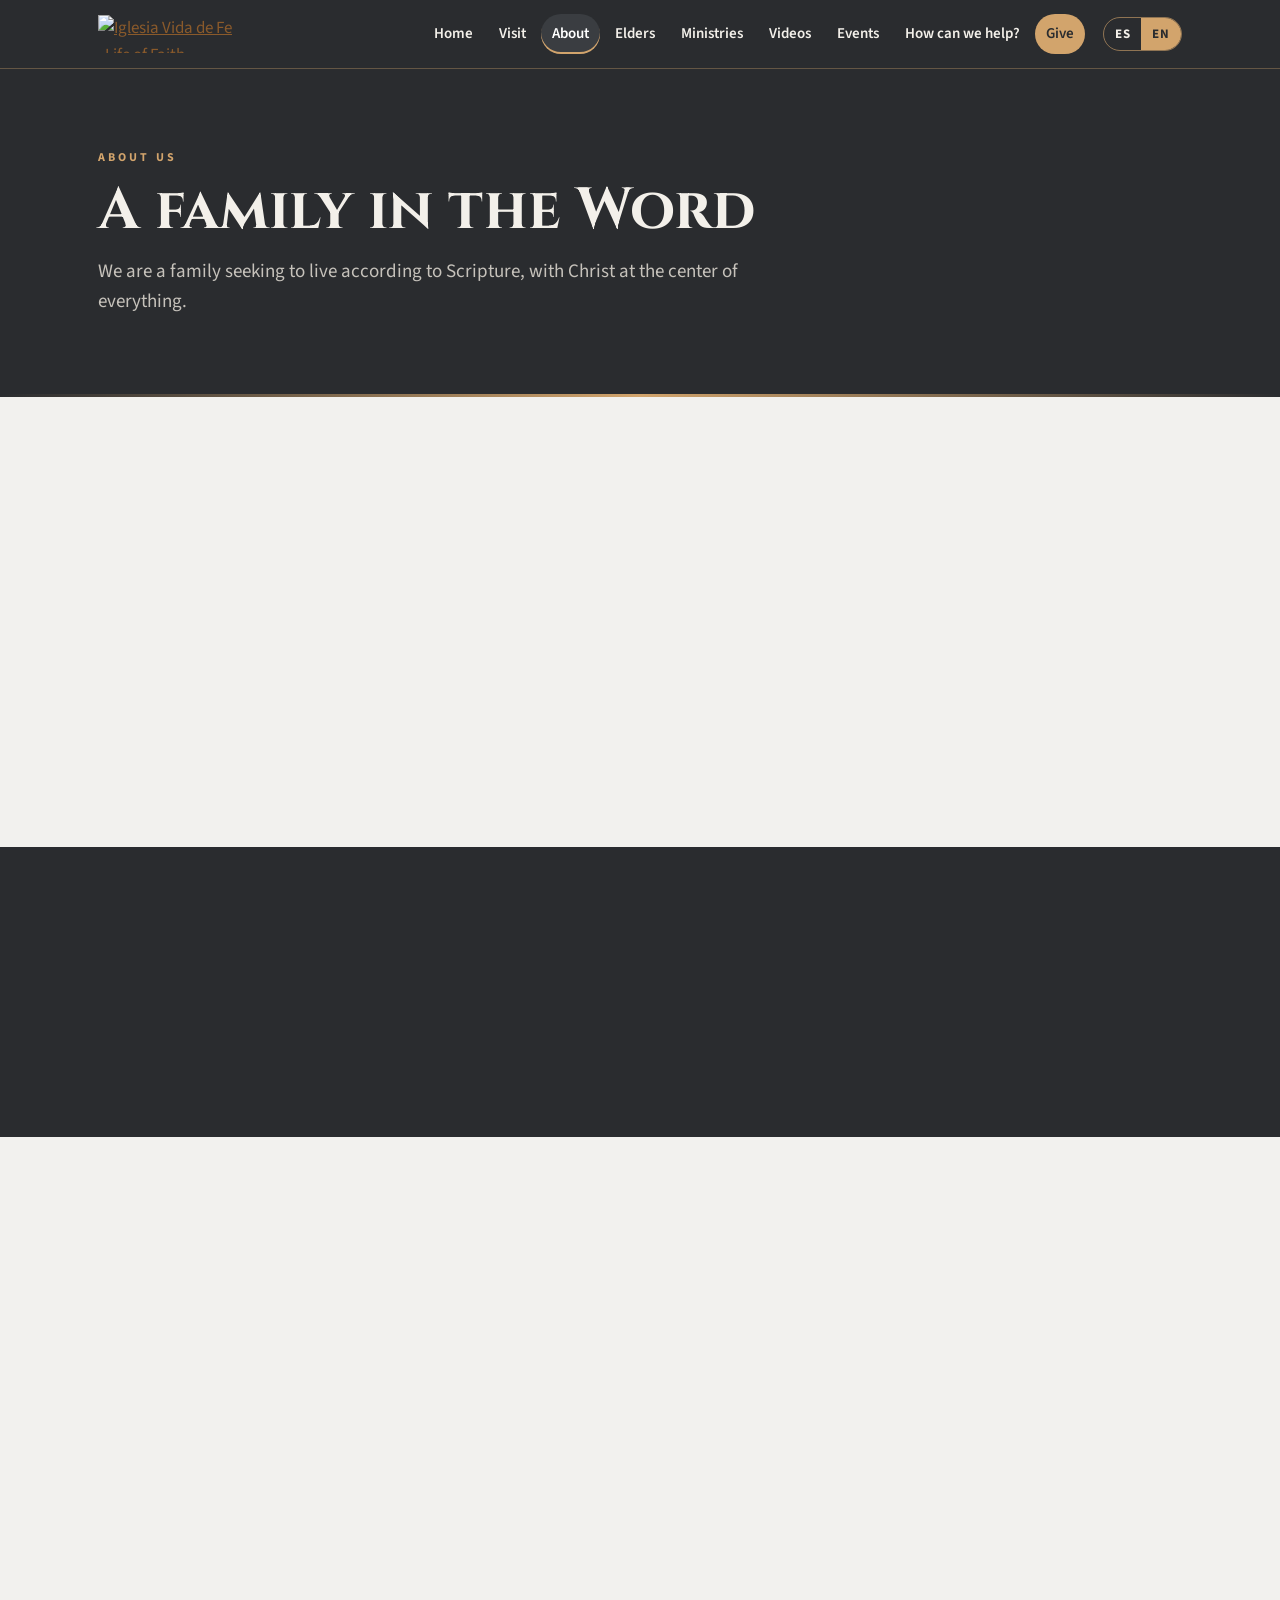
==== commit 132945cf: "Biografía del Pastor Moisés; fotos completas de Raymond y Jonathan Co-Authored-By: Claude Opus 5.5 <" ====
--- a/nosotros.html
+++ b/nosotros.html
@@ -61,7 +61,10 @@
           <div class="stack" style="gap:10px"><h3 style="font-size:26px">Moisés Boneta</h3>
             <div class="role"><span lang="es">Pastor y anciano</span><span lang="en">Pastor and Elder</span></div>
             <p class="bio"><span lang="es">Nuestro pastor sirve con un corazón para Dios y para las personas, guiando nuestra iglesia con amor, visión y compromiso en la Palabra.</span><span lang="en">Our pastor serves with a heart for God and for people, leading our church with love, vision, and commitment to the Word.</span></p>
+            <div class="since"><span lang="es">En Vida de Fe desde 1982 · Pastor desde 2013</span><span lang="en">At Life of Faith since 1982 · Pastor since 2013</span></div>
+            <p class="bio"><span lang="es">Conoció a Cristo por medio del testimonio y el ejemplo de sus padres, y al oír las verdades del Evangelio en la enseñanza de la Palabra de Dios. Nació en Maryland, pero ha vivido en Nueva Jersey desde su adolescencia. Lleva 26 años casado. Le gusta leer, jugar minigolf y tocar música.</span><span lang="en">He came to know Christ through the testimony and example of his parents, and by hearing the truths of the Gospel through the teaching of God's Word. He was born in Maryland but has lived in New Jersey since his teenage years. He has been married for 26 years. He enjoys reading, playing mini golf and making music.</span></p>
             <p class="fam"><span lang="es">Con su esposa, Cathy</span><span lang="en">With his wife, Cathy</span></p>
+            <blockquote class="elder-verse"><span lang="es">“Confía en el Señor de todo corazón, y no en tu propia inteligencia. Reconócelo en todos tus caminos, y él allanará tus sendas.”</span><span lang="en">“Trust in the Lord with all your heart and do not lean on your own understanding. In all your ways acknowledge Him, and He will make your paths straight.”</span><cite><span lang="es">Proverbios 3:5-6</span><span lang="en">Proverbs 3:5-6</span></cite></blockquote>
             <ul class="tags"><li><span lang="es">Enseñanza bíblica</span><span lang="en">Biblical teaching</span></li><li><span lang="es">Familia</span><span lang="en">Family</span></li><li><span lang="es">Servicio</span><span lang="en">Service</span></li><li><span lang="es">Comunidad</span><span lang="en">Community</span></li></ul>
             <a class="elder-more" href="#pastor-moises"><span lang="es">Conocer más</span><span lang="en">Learn more</span> <span aria-hidden="true">→</span></a></div>
         </article>
